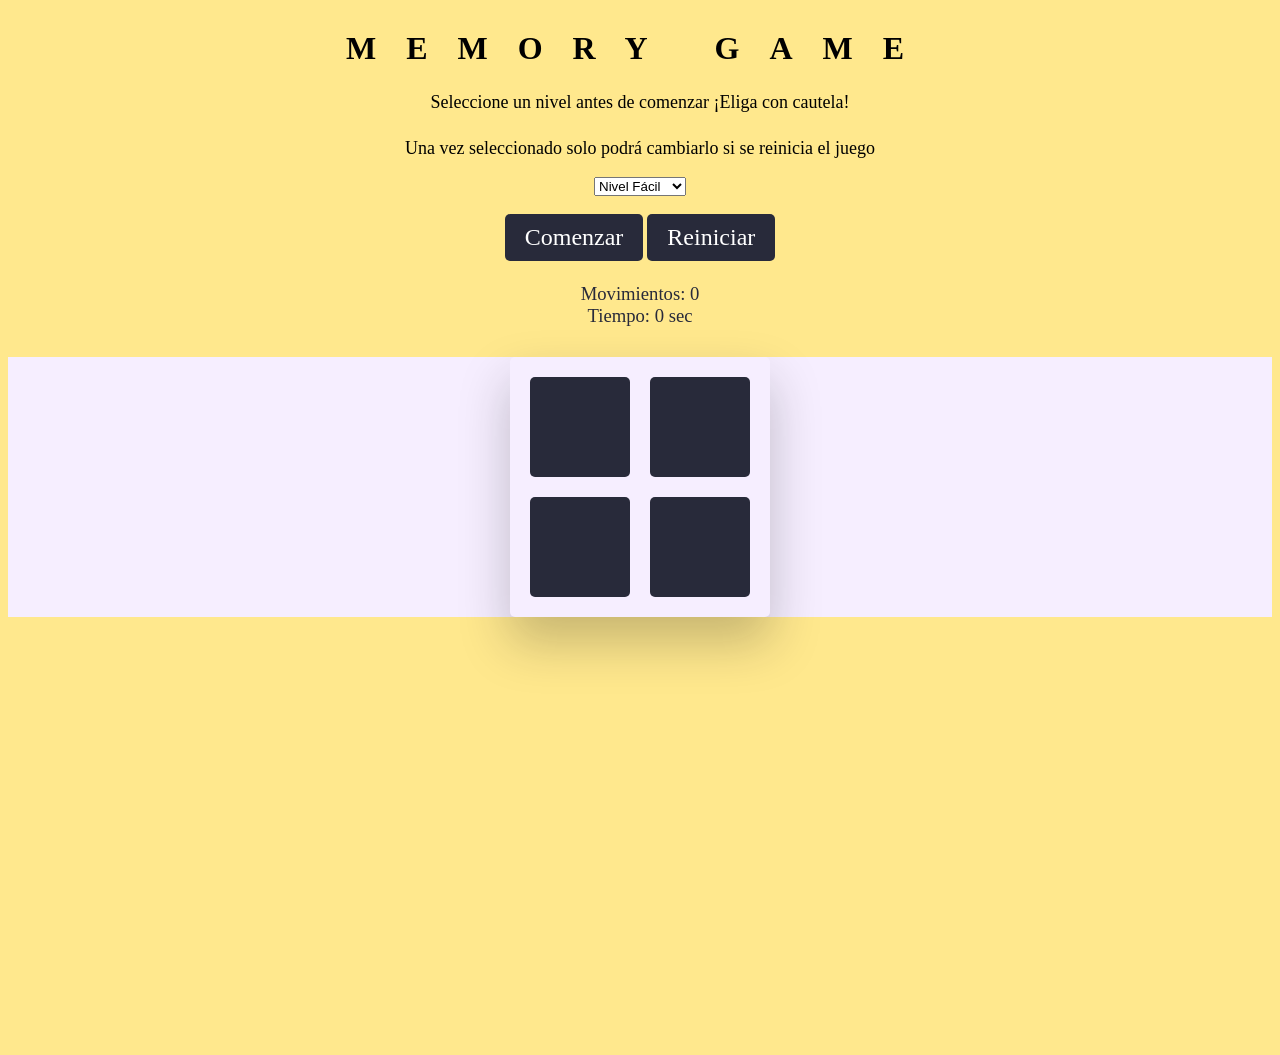
==== P4/Memory/index.html @ 2254ffee "P4 Memory: tablero centrado, nivel Fácil por defecto y cambio de nivel corregido - El nivel Fácil va" ====
<!DOCTYPE html>
<html lang="en">
    <head>
        <meta charset="UTF-8">
        <meta http-equiv="X-UA-Compatible" content="IE=edge">
        <meta name="viewport" content="width=device-width, initial-scale=1.0">
        <title> Memory </title>

        <!-- Hoja de estilo -->
        <link rel="stylesheet" href="memory.css"/>

        <!-- Código javascript -->
        <script src="memory-game.js" defer></script>
    </head>
    <body>
        <div class="text">
            <h1 class="title">MEMORY GAME</h1>
            <p>Seleccione un nivel antes de comenzar ¡Eliga con cautela!</p>
            <p>Una vez seleccionado solo podrá cambiarlo si se reinicia el juego</p>
        
            <div class="opciones">
                <select id="nivel">
                    <option value="2" selected>Nivel Fácil</option>
                    <option value="4">Nivel Medio</option>
                    <option value="6">Nivel Difícil</option>
                </select>
            </div><br>

            <div class="controles">
                <span><button type="button" id="start">Comenzar</button></span>
                <span><button type="button" id="reseat">Reiniciar</button></span>
            </div>
                
            <div class="display"><br>
                <div class="movimientos">Movimientos: 0</div>
                <div class="timer">Tiempo: 0 sec</div>
            </div>
        </div>

        <div class="game">
            <div class="grid-container">
                <div class="tablero"></div>    
                <div class="win"></div>
            </div>
        </div>    
    </body>
</html>
---- P4/Memory/memory.css ----
@font-face {
    font-family: "Titillium Web";
    src: url(./TitilliumWeb-Regular.ttf);
}

html {
    width: 100%;
    height: 100%;
    /* background: linear-gradient(325deg,  #6f00fc 0%,#fc7900 50%,#fcc700 100%); */
    font-family: Montserrat;
}

/* CORRECCIÓN: antes era position absolute con top: 90%, así que el tablero quedaba muy abajo.
   Ahora va en el flujo normal de la página y centrado. */
.game {
    margin: 30px auto;
    text-align: center;
}

.controls {
    display: flex;
    gap: 20px;
    margin-bottom: 20px;
}

button {
    background: #282A3A;
    color: #FFF;
    border-radius: 5px;
    padding: 10px 20px;
    border: 0;
    cursor: pointer;
    font-family: Fredoka;
    font-size: 18pt;
}

.disabled {
    color: #757575;
}

.display {
    color: #282A3A;
    font-size: 14pt;
}

/* CORRECCIÓN: el tablero se centra horizontalmente dentro del contenedor */
.grid-container {
    position: relative;
    display: flex;
    justify-content: center;
    background-color: #f6eeff;
    clear: both;
}

.tablero,
.win {
    border-radius: 5px;
    box-shadow: 0 25px 50px rgb(33 33 33 / 25%);
    /* background: linear-gradient(135deg,  #6f00fc 0%,#fc7900 50%,#fcc700 100%); */
    transition: transform .6s cubic-bezier(0.4, 0.0, 0.2, 1);
    backface-visibility: hidden;
}

.tablero {
    padding: 20px;
    display: grid;
    grid-template-columns: repeat(4, auto);
    grid-gap: 20px;
}

.grid-container.flipped .tablero {
    transform: rotateY(180deg) rotateZ(50deg);
}

.grid-container.flipped .win {
    transform: rotateY(0) rotateZ(0);
}

.card {
    position: relative;
    width: 100px;
    height: 100px;
    cursor: pointer;
}

.card-front,
.card-back {
    position: absolute;
    border-radius: 5px;
    width: 100%;
    height: 100%;
    background: #282A3A;
    transition: transform .6s cubic-bezier(0.4, 0.0, 0.2, 1);
    backface-visibility: hidden;
}

.card-back {
    font-size: 28pt;
    text-align: center;
    line-height: 100px;
    background: #FDF8E6;
    transform: rotateY(180deg) rotateZ(50deg);
    user-select: none;
}

.card.flipped .card-front {
    transform: rotateY(180deg) rotateZ(50deg);
}

.card.flipped .card-back {
    transform: rotateY(0) rotateZ(0);
}

.win {
    position: absolute;
    top: 0;
    left: 0;
    width: 100%;
    height: 100%;
    text-align: center;
    background: #ffffff;
    transform: rotateY(180deg) rotateZ(50deg);
}

.win-text {
    position: absolute;
    top: 50%;
    left: 50%;
    transform: translate(-50%, -50%);
    font-size: 21pt;
    color: #282A3A;
}

.highlight {
    color: #b379ff;
}

body {
    background-color: #ffe88d;
}

.title {
    letter-spacing: 30px;
    margin-top: 30px;
    text-align: center;
}

p {
    margin-top: 25px;
    text-align: center;
    font-size: 18px;
}

.opciones {
    justify-content: center;
    align-items: center;
    text-align: center;
}

.controles {
    justify-content: center;
    align-items: center;
    text-align: center;
}

.movimientos {
    display: flex;
    justify-content: center;
    align-items: center;
    text-align: center;
}

.timer {
    display: flex;
    justify-content: center;
    align-items: center;
    text-align: center;
}

div {
    display: block;
}
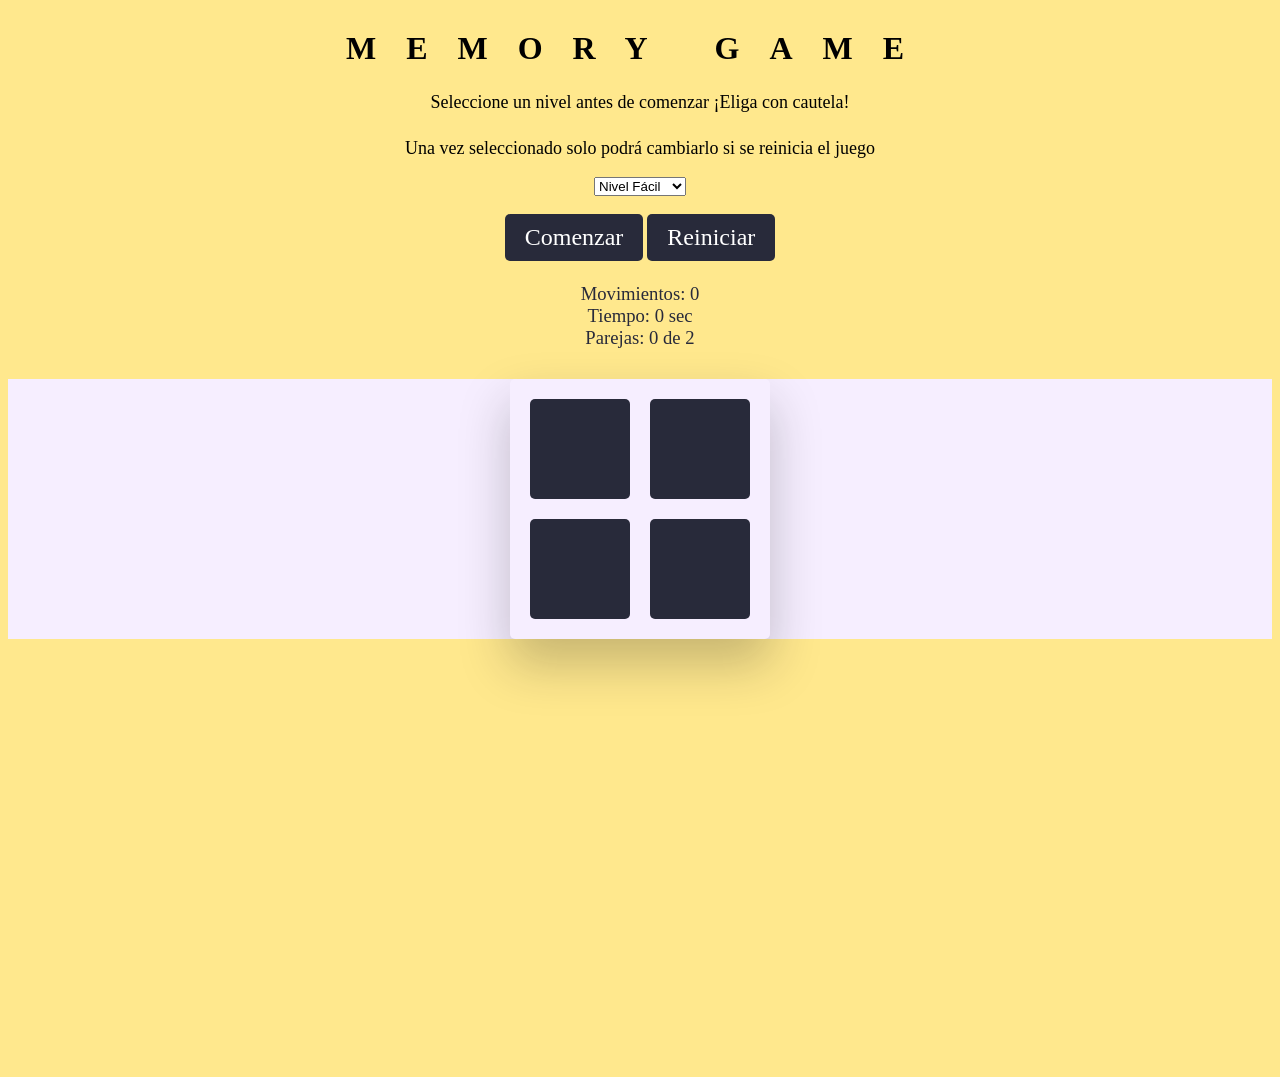
==== commit 7a4a62a8: "P4 Memory: bloquear tercera carta, marcador en tiempo real y contador de parejas - Con dos cartas gi" ====
--- a/P4/Memory/index.html
+++ b/P4/Memory/index.html
@@ -34,6 +34,7 @@
             <div class="display"><br>
                 <div class="movimientos">Movimientos: 0</div>
                 <div class="timer">Tiempo: 0 sec</div>
+                <div class="parejas">Parejas: 0</div>
             </div>
         </div>
 
--- a/P4/Memory/memory.css
+++ b/P4/Memory/memory.css
@@ -170,7 +170,8 @@
     text-align: center;
 }
 
-.timer {
+.timer,
+.parejas {
     display: flex;
     justify-content: center;
     align-items: center;
